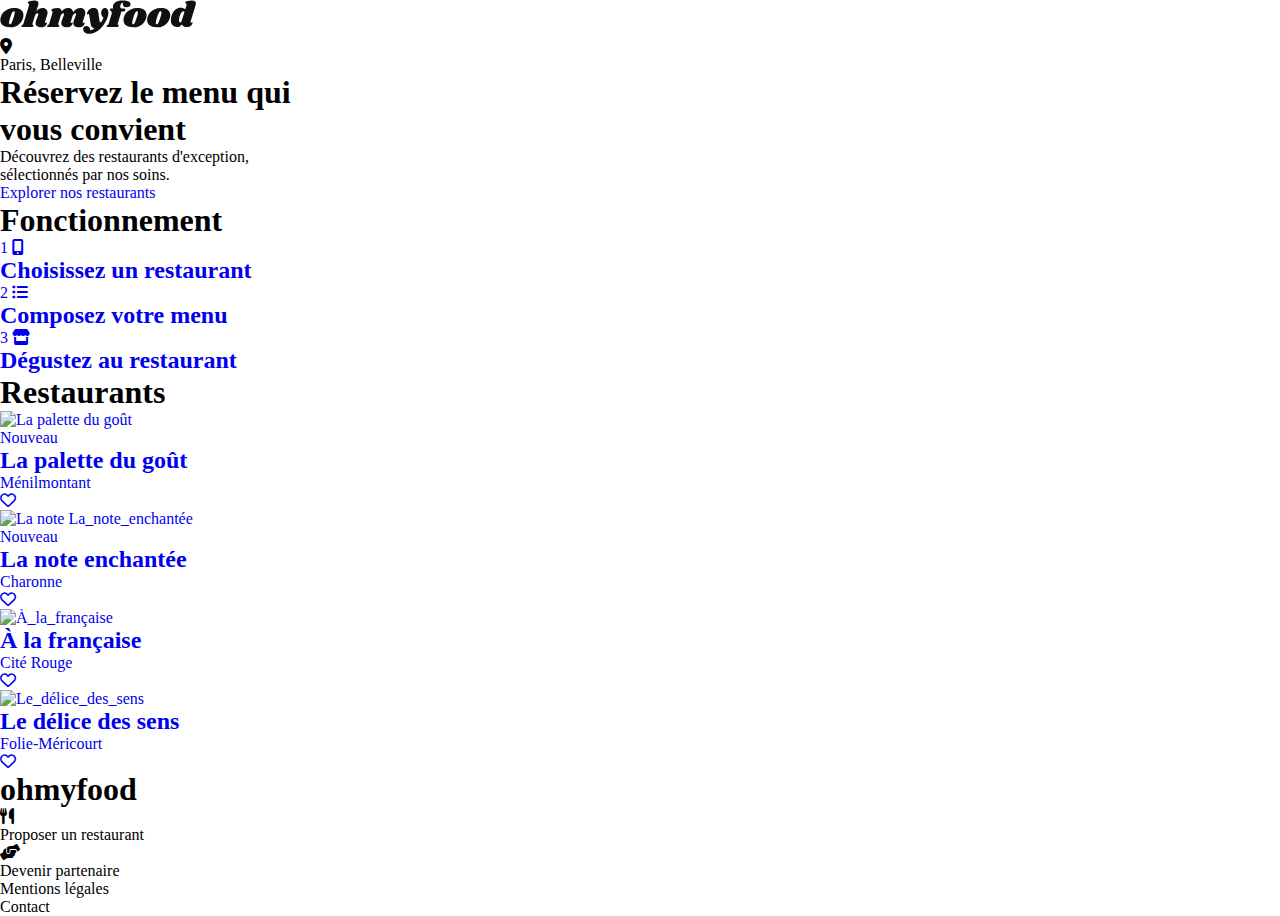
==== index.html @ 68b940a3 "Fix merge issue" ====
<!DOCTYPE html>
<html lang="en">
<head>
    <meta charset="UTF-8">
    <meta http-equiv="X-UA-Compatible" content="IE=edge">
    <meta name="viewport" content="width=device-width, initial-scale=1.0">
    <!-- FAVICON -->
    <link rel="icon" type="image/png" href="./assets/images/logo/ohmyfood.png" />
    <!-- FONT AWESOME -->
    <link rel="stylesheet" href="https://cdnjs.cloudflare.com/ajax/libs/font-awesome/6.0.0-beta3/css/all.min.css"  crossorigin="anonymous" referrerpolicy="no-referrer" />
    <!-- CSS -->
    <link rel="stylesheet" href="./css/main.css">
    <title>Ohmyfood</title>
</head>
<body>

     
    
 

        <!-- LOADING SPINNER-->
        <div id="pre-load">
           
            <img src="./assets/images/logo/logo_loader.jpg" alt="Logo_loader" /> 
        </div>
        
        



    <!-- HEADER -->
    <main>  
        <header class="header">

            <div id="logo">
                <img src="./assets/images/logo/ohmyfood@2x.svg" alt="Logo">
            </div>

        </header>
        <!-- END OF  HEADER-->

        <!-- SECTION -1 -->
        <section class="section-1">

            <div class="location">
                <i class="fas fa-map-marker-alt"></i> <p>Paris,   Belleville</p>
            </div>

        <!-- END OF SECTION -1 -->


        <!-- SECTION -2 -->
        <section class="section-2">

            <div class="description">

                    <h1>Réservez le menu qui <br> <span id="convenance">vous convient</span></h1>
                    <p>
                        Découvrez des restaurants d'exception,<br>
                        <span id="selected_by">sélectionnés par nos soins.</span>
                    </p>
                    
            </div>

            
            <div class="button">

                <a href="#">Explorer nos restaurants</a>
            
            </div>


        </section>


        <!-- END OF SECTION -2 --> 

        <!-- SECTION -3 -->

        <section class="section-3">

        
            
            <!-- FUNCTIONING -->
            <div class="functioning">
                
                <h1>Fonctionnement</h1>
                        <!-- FIRST ITEM -->
                        <a href="#" class="item">
                            <span id="span--1">1</span>
                            <i class="fas fa-mobile-alt"></i>
                            <h2>Choisissez un restaurant</h2>
                        </a>
                        
                        
                        <!-- SECOND ITEM -->
                        <a href="#" class="item">
                            <span id="span--2">2</span>
                            <i class="fas fa-list-ul"></i>
                            <h2>Composez votre menu</h2>
                        </a>


                        <!-- THIRD ITEM -->
                        <a href="#" class="item">
                            <span id="span--3">3</span>
                            <i class="fas fa-store"></i>
                            <h2>Dégustez au restaurant</h2>
                        </a>

            </div>
            <!-- END OF FUNCTIONING -->

        </section>


        <!-- END OF SECTION -3 -->

        <!-- SECTION -4 -->

        <section class="section-4">
                
                <!-- FOOD_CARDS -->
                <div class="food_cards">
                    <h1>Restaurants</h1>

                        <!-- FIRST ITEM -->
                        
                            <a href="./la_palette_du_goût.html" class="item-2">

                                    <img src="./assets/images/restaurants/palette_du_goût.jpg" alt="La palette du goût">

                                    <div class="new_food">
                                        <p>Nouveau</p>
                                    </div>

                                    <div class="description_food">

                                        <h2>La palette du goût</h2>
                                        <p>Ménilmontant</p>

                                    </div>

                                    <div class="heart_animation">
                                        
                                            <i class="far fa-heart"></i>
                                        
                                    </div>
                                    
                            </a>
                        


                        <!-- SECOND ITEM -->
                        
                            <a href="./la_note_enchantée.html" class="item-2">

                                    <img src="./assets/images/restaurants/La_note_enchantée.jpg" alt="La note La_note_enchantée">

                                    <div class="new_food">
                                        <p>Nouveau</p>

                                    </div>

                                    <div class="description_food">

                                        <h2>La note enchantée</h2>
                                        <p>Charonne</p>

                                    </div>

                                    <div class="heart_animation">
                                        <i class="far fa-heart"></i>
                                    </div>
                                    
                            </a>
                        

                        <!-- THIRD ITEM -->
                        
                            <a href="./à_la_française.html" class="item-2">

                                        <img src="./assets/images/restaurants/À_la_française.jpg" alt="À_la_française">
                                        
                                        <div class="description_food">

                                            <h2>À la française</h2>
                                            <p>Cité Rouge</p>

                                        </div>
                                        <div class="heart_animation">
                                            <i class="far fa-heart"></i>
                                        </div>
                                    
                             </a>
                        

                        <!-- FOURTH ITEM -->
                        
                            <a href="./le_délice_des_sens.html" class="item-2">

                                        <img src="./assets/images/restaurants/Le_délice_des_sens.jpg" alt="Le_délice_des_sens">

                                        <div class="description_food">

                                            <h2>Le délice des sens</h2>
                                            <p>Folie-Méricourt</p>

                                        </div>

                                        <div class="heart_animation">
                                            <i class="far fa-heart"></i>
                                        </div>
                                    
                            </a>
                        

                </div>
                <!-- END OF FOOD_CARDS -->

        </section>


        <!-- END OF SECTION -4 -->


        <!-- FOOTER -->

        <footer>

            <div class="more_information">

                <h1>ohmyfood</h1>
                
                <div class="icon_description">
                    
                    <i class="fas fa-utensils"></i>
                    <p>Proposer un restaurant</p>
                    
                </div>
                
                <div class="icon_description--2">
                    
                    <i class="fas fa-hands-helping"></i>
                    <p>Devenir partenaire</p>
                    
                </div>
                
                <ul class="list">
                    
                    <li>Mentions légales</li>
                    <li>Contact</li>
                    
                </ul>
            </div>
        
        </footer>

        
        <!-- END OF FOOTER -->

    </main>
</body>
</html>
---- css/main.css ----
/* Shrikhand Regular 400*/
@import url("https://fonts.googleapis.com/css2?family=Oswald:wght@300&family=Shrikhand&display=swap");
/* Roboto */
@import url("https://fonts.googleapis.com/css2?family=Roboto&display=swap");
/* Roboto Bold 700 */
@import url("https://fonts.googleapis.com/css2?family=Roboto:wght@700&display=swap");
* {
  margin: 0;
  padding: 0;
  text-decoration: none;
  list-style-type: none;
}

*:visited {
  color: black;
}

/* PRE-LOAD */
#pre-load {
  background: white;
  z-index: 9999;
  height: 100vh;
  width: 100%;
  -webkit-animation: dissapear 3s ease-in-out;
          animation: dissapear 3s ease-in-out;
  visibility: hidden;
  position: absolute;
  display: -webkit-box;
  display: -ms-flexbox;
  display: flex;
  -webkit-box-align: center;
      -ms-flex-align: center;
          align-items: center;
  -webkit-box-orient: vertical;
  -webkit-box-direction: normal;
      -ms-flex-direction: column;
          flex-direction: column;
}

@-webkit-keyframes dissapear {
  from {
    visibility: visible;
    height: 100vh;
  }
  to {
    height: 0;
  }
}

@keyframes dissapear {
  from {
    visibility: visible;
    height: 100vh;
  }
  to {
    height: 0;
  }
}

#pre-load img {
  position: relative;
  margin: 0 auto;
  top: 15em;
  left: 0em;
  visibility: hidden;
  -webkit-animation: loading 1.6s ease-in-out;
          animation: loading 1.6s ease-in-out;
  -o-object-fit: cover;
     object-fit: cover;
  width: 10em;
  height: 10em;
  border-radius: 50%;
  -webkit-box-shadow: 10px 5px 10px rgba(0, 0, 0, 0.5), 5px 8px 8px rgba(0, 0, 0, 0.5), 5px 8px 8px rgba(0, 0, 0, 0.5), 5px 8px 8px rgba(0, 0, 0, 0.5), 5px 8px 8px rgba(0, 0, 0, 0.5), 5px 8px 8px rgba(0, 0, 0, 0.5), 5px 8px 8px rgba(0, 0, 0, 0.5), 5px 8px 8px rgba(0, 0, 0, 0.5), 5px 8px 8px rgba(0, 0, 0, 0.5), 5px 8px 8px rgba(0, 0, 0, 0.5), 5px 8px 8px rgba(0, 0, 0, 0.5);
          box-shadow: 10px 5px 10px rgba(0, 0, 0, 0.5), 5px 8px 8px rgba(0, 0, 0, 0.5), 5px 8px 8px rgba(0, 0, 0, 0.5), 5px 8px 8px rgba(0, 0, 0, 0.5), 5px 8px 8px rgba(0, 0, 0, 0.5), 5px 8px 8px rgba(0, 0, 0, 0.5), 5px 8px 8px rgba(0, 0, 0, 0.5), 5px 8px 8px rgba(0, 0, 0, 0.5), 5px 8px 8px rgba(0, 0, 0, 0.5), 5px 8px 8px rgba(0, 0, 0, 0.5), 5px 8px 8px rgba(0, 0, 0, 0.5);
}

@-webkit-keyframes loading {
  from {
    visibility: visible;
    -webkit-transform: rotate(1turn);
            transform: rotate(1turn);
  }
  to {
    visibility: hidden;
  }
}

@keyframes loading {
  from {
    visibility: visible;
    -webkit-transform: rotate(1turn);
            transform: rotate(1turn);
  }
  to {
    visibility: hidden;
  }
}

/* END OF PRE-LOAD */
/* MOBILE */
@media screen and (min-width: 320px) and (max-width: 767px) {
  /* HEADER */
  #logo {
    display: -webkit-box;
    display: -ms-flexbox;
    display: flex;
    -webkit-box-pack: center;
        -ms-flex-pack: center;
            justify-content: center;
    padding: 1.5em 1em 0.9em 1em;
    -webkit-box-shadow: 0px 0px 5px rgba(0, 0, 0, 0.5);
            box-shadow: 0px 0px 5px rgba(0, 0, 0, 0.5);
    z-index: 1;
    position: relative;
  }
  /* END OF HEADER */
  /* SECTION - 1 */
  .location {
    background-color: #EAEAEA;
    display: -webkit-box;
    display: -ms-flexbox;
    display: flex;
    -webkit-box-pack: center;
        -ms-flex-pack: center;
            justify-content: center;
    font-family: "Roboto", sans-serif;
    font-weight: 500;
    font-size: 1.1em;
    padding: 0.9em 1em 0.7em 1em;
  }
  .location .fa-map-marker-alt {
    position: relative;
    right: 25px;
  }
  .location p {
    position: relative;
    right: 10px;
  }
  /* END OF SECTION -1 */
  /* SECTION -2 */
  .section-2 {
    display: -ms-grid;
    display: grid;
    -ms-grid-columns: (1fr)[2];
        grid-template-columns: repeat(2, 1fr);
        grid-template-areas: "a a " "b b ";
    justify-items: center;
    font-family: "Roboto", sans-serif;
    padding: 2rem;
    background-color: #F8F8F8;
  }
  .description {
    -ms-grid-row: 1;
    -ms-grid-column: 1;
    -ms-grid-column-span: 2;
    grid-area: a;
    padding: 5px 0px;
  }
  .description #selected_by {
    position: relative;
    left: 39px;
  }
  .description h1 {
    font-weight: bold;
    margin-bottom: 15px;
    position: relative;
    left: 45px;
    width: 80%;
    font-size: 1.3em;
  }
  .description #convenance {
    position: relative;
    left: 35px;
  }
  .description p {
    margin-bottom: 15px;
    font-size: 1.1em;
  }
  .button {
    -ms-grid-row: 2;
    -ms-grid-column: 1;
    -ms-grid-column-span: 2;
    grid-area: b;
    padding: 0.9em 1.5em;
    border-radius: 30px;
    /* Temporary */
    background-image: -webkit-gradient(linear, left top, right bottom, from(#FF79DA), to(#9356DC));
    background-image: linear-gradient(to bottom right, #FF79DA, #9356DC);
    margin-top: 10px;
    position: relative;
    right: 6px;
    cursor: pointer;
    -webkit-box-shadow: -1px 1px 7px rgba(0, 0, 0, 0.5);
            box-shadow: -1px 1px 7px rgba(0, 0, 0, 0.5);
    /*
            &:hover{
                opacity: 0.9;
                box-shadow: -1px 1px 7px rgba(0,0,0,0.5);
                transition:900ms;
            }
            */
  }
  .button a {
    color: white;
  }
  /* END OF SECTION -2 */
  /* SECTION -3 */
  .section-3 {
    margin-top: 2em;
    font-family: "Roboto", sans-serif;
    padding-bottom: 2em;
  }
  .functioning {
    display: -webkit-box;
    display: -ms-flexbox;
    display: flex;
    -webkit-box-orient: vertical;
    -webkit-box-direction: normal;
        -ms-flex-direction: column;
            flex-direction: column;
    /*align-items: center;*/
    position: relative;
    /*right:70px;*/
    padding-left: 23px;
    padding-right: 15px;
  }
  .functioning h1 {
    font-size: 1.3em;
    margin-bottom: 1.1em;
    margin-right: 48px;
  }
  .item {
    display: -webkit-box;
    display: -ms-flexbox;
    display: flex;
    gap: 30px;
    background-color: #F6F6F6;
    border-top-right-radius: 20px;
    border-top-left-radius: 20px;
    border-bottom-right-radius: 20px;
    border-bottom-left-radius: 20px;
    margin-bottom: 15px;
    padding: 1.5em 1.9em;
    -webkit-box-shadow: 5px 5px 10px rgba(0, 0, 0, 0.11);
            box-shadow: 5px 5px 10px rgba(0, 0, 0, 0.11);
    position: relative;
  }
  .item h2 {
    font-size: 1em;
    position: relative;
    right: 10px;
  }
  .item span {
    background-color: purple;
    border-radius: 80%;
    padding: 0.3em 0.5em;
    position: absolute;
    left: -10px;
    color: white;
    font-size: 0.8em;
    top: 23px;
    background-color: #9356DC;
  }
  .item .fas {
    font-size: 1em;
    position: relative;
    top: 1px;
    color: gray;
  }
  .item:last-child:active {
    background-color: #F5EDFF;
  }
  .item:last-child:active .fa-store {
    color: #9356DC;
  }
  /* END SECTION -3 */
  /* SECTION -4 */
  .section-4 {
    background: #F6F6F6;
    padding-bottom: 3em;
  }
  .food_cards {
    display: -webkit-box;
    display: -ms-flexbox;
    display: flex;
    -webkit-box-orient: vertical;
    -webkit-box-direction: normal;
        -ms-flex-direction: column;
            flex-direction: column;
    gap: 15px;
    padding-top: 3em;
    font-family: "Roboto", sans-serif;
    padding-right: 16px;
    padding-left: 14px;
  }
  .food_cards h1 {
    font-size: 1.3em;
    position: relative;
    left: 4px;
  }
  .food_cards h2 {
    font-size: 1.2em;
  }
  .item-2 {
    position: relative;
    background-color: white;
    display: inline-block;
    border-top-right-radius: 20px;
    border-top-left-radius: 20px;
    border-bottom-right-radius: 20px;
    border-bottom-left-radius: 20px;
    -webkit-box-shadow: 1px 1px 10px rgba(0, 0, 0, 0.21);
            box-shadow: 1px 1px 10px rgba(0, 0, 0, 0.21);
    color: black;
  }
  .item-2 .new_food {
    position: absolute;
    right: 15px;
    top: 15px;
    color: green;
    background-color: #99E2D0;
    font-weight: bolder;
    padding: 0.6em;
    font-size: 0.8em;
  }
  .item-2 .description_food {
    padding: 10px 0px 5px 14px;
    line-height: 24px;
  }
  .item-2 .description_food p {
    font-size: 1em;
    padding-bottom: 5px;
    line-height: 24px;
  }
  .item-2 .heart_animation {
    font-size: 1.6em;
    position: absolute;
    right: 19px;
    bottom: 27px;
  }
  .item-2 .heart_animation .fa-heart {
    background: -webkit-gradient(linear, left top, right bottom, from(#FF79DA), to(#9356DC));
    background: linear-gradient(to bottom right, #FF79DA, #9356DC);
    -webkit-background-clip: text;
    -webkit-text-fill-color: transparent !important;
  }
  .item-2:visited {
    color: black;
  }
  .item-2 img {
    width: 100%;
    -o-object-fit: cover;
       object-fit: cover;
    height: 152px;
    border-top-right-radius: 20px;
    border-top-left-radius: 20px;
  }
  /* END OF SECTION -4 */
  /* FOOTER */
  footer {
    background-color: #353535;
    color: white;
  }
  .more_information {
    display: -webkit-box;
    display: -ms-flexbox;
    display: flex;
    -webkit-box-orient: vertical;
    -webkit-box-direction: normal;
        -ms-flex-direction: column;
            flex-direction: column;
    font-family: "Roboto", sans-serif;
    gap: 10px;
    margin-left: 4em;
  }
  .more_information h1 {
    font-family: "Shrikhand", cursive;
    margin-bottom: 0.5em;
    position: relative;
    right: 42px;
    margin-top: 1em;
    font-weight: 500;
    font-size: 1.2em;
    cursor: pointer;
  }
  .icon_description {
    display: -webkit-box;
    display: -ms-flexbox;
    display: flex;
    gap: 10px;
    font-size: 1em;
    position: relative;
    right: 2.5em;
    cursor: pointer;
  }
  .icon_description .fas {
    position: relative;
    top: 2px;
    font-size: 0.9em;
  }
  .icon_description--2 {
    display: -webkit-box;
    display: -ms-flexbox;
    display: flex;
    gap: 10px;
    position: relative;
    right: 2.5em;
    font-size: 1em;
    cursor: pointer;
  }
  .icon_description--2 .fas {
    position: relative;
    top: 2px;
    font-size: 0.9em;
  }
  .list {
    position: relative;
    right: 39px;
    font-size: 1em;
    margin-bottom: 2em;
    cursor: pointer;
  }
  .list li {
    line-height: 30px;
  }
  /* END OF FOOTER */
}

/* ADJUSTING SIZE AND POSITION OF ELEMENTS OF SECTION -2 ON MOBILE VERSION */
@media screen and (min-width: 0px) and (max-width: 368px) {
  .description h1 {
    position: relative;
    font-size: 1.1em;
    left: 35px;
  }
  .description p {
    font-size: 0.9em;
  }
  .button {
    position: relative;
    right: 0;
  }
}
/*# sourceMappingURL=main.css.map */
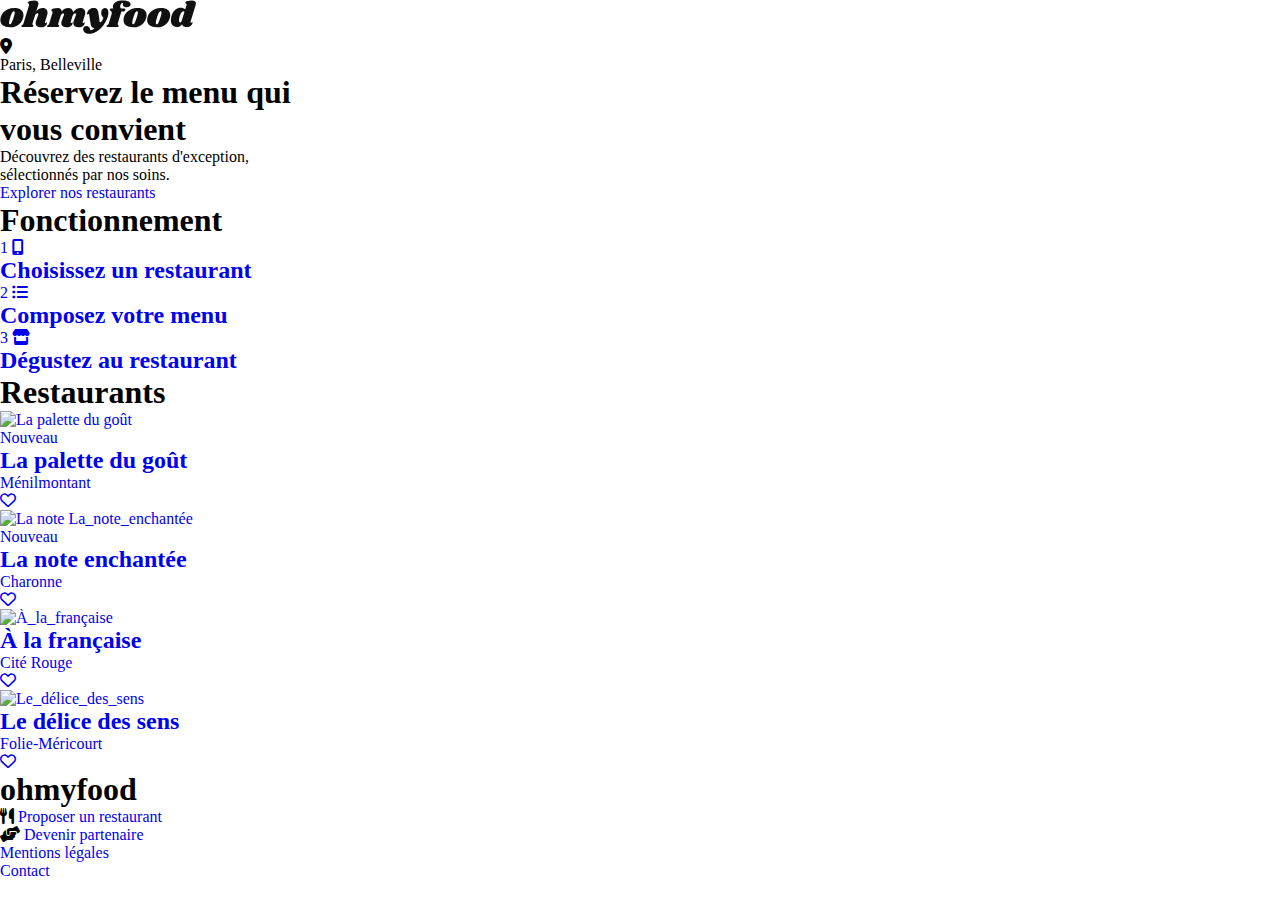
==== commit a5ff7d56: "Change on the hover state of the heart transition to :active" ====
--- a/index.html
+++ b/index.html
@@ -235,21 +235,21 @@
                 <div class="icon_description">
                     
                     <i class="fas fa-utensils"></i>
-                    <p>Proposer un restaurant</p>
+                    <a id="proposal" href="#">Proposer un restaurant</a>
                     
                 </div>
                 
                 <div class="icon_description--2">
                     
                     <i class="fas fa-hands-helping"></i>
-                    <p>Devenir partenaire</p>
+                    <a id="partnership" href="#">Devenir partenaire</a>
                     
                 </div>
                 
                 <ul class="list">
                     
-                    <li>Mentions légales</li>
-                    <li>Contact</li>
+                    <li><a class="footer_link" href="#">Mentions légales</a></li>
+                    <li><a class="footer_link" href="mailto:ohmyfood@gmail.com">Contact</a></li>
                     
                 </ul>
             </div>
--- a/css/main.css
+++ b/css/main.css
@@ -340,10 +340,26 @@
     bottom: 27px;
   }
   .item-2 .heart_animation .fa-heart {
-    background: -webkit-gradient(linear, left top, right bottom, from(#FF79DA), to(#9356DC));
-    background: linear-gradient(to bottom right, #FF79DA, #9356DC);
+    background: -webkit-gradient(linear, left bottom, left top, from(#FF79DA), to(#9356DC));
+    background: linear-gradient(to top, #FF79DA, #9356DC);
     -webkit-background-clip: text;
-    -webkit-text-fill-color: transparent !important;
+    -webkit-text-fill-color: transparent;
+  }
+  .item-2 .heart_animation .fa-heart::after {
+    content: '\f004';
+    position: relative;
+    right: 1.7em;
+    font-size: .4em;
+    bottom: 25px;
+    -webkit-transition: -webkit-transform 500ms ease-in;
+    transition: -webkit-transform 500ms ease-in;
+    transition: transform 500ms ease-in;
+    transition: transform 500ms ease-in, -webkit-transform 500ms ease-in;
+    display: inline-block;
+    font-weight: bold;
+    cursor: pointer;
+    top: -6px;
+    visibility: hidden;
   }
   .item-2:visited {
     color: black;
@@ -356,6 +372,11 @@
     border-top-right-radius: 20px;
     border-top-left-radius: 20px;
   }
+  .heart_animation:active > .fa-heart::after {
+    visibility: visible;
+    -webkit-transform: scale(2.3);
+            transform: scale(2.3);
+  }
   /* END OF SECTION -4 */
   /* FOOTER */
   footer {
@@ -399,6 +420,9 @@
     top: 2px;
     font-size: 0.9em;
   }
+  .icon_description #proposal {
+    color: white;
+  }
   .icon_description--2 {
     display: -webkit-box;
     display: -ms-flexbox;
@@ -414,6 +438,11 @@
     top: 2px;
     font-size: 0.9em;
   }
+  .icon_description--2 #partnership {
+    color: white;
+    position: relative;
+    right: .3em;
+  }
   .list {
     position: relative;
     right: 39px;
@@ -423,6 +452,9 @@
   }
   .list li {
     line-height: 30px;
+  }
+  .list .footer_link {
+    color: white;
   }
   /* END OF FOOTER */
 }
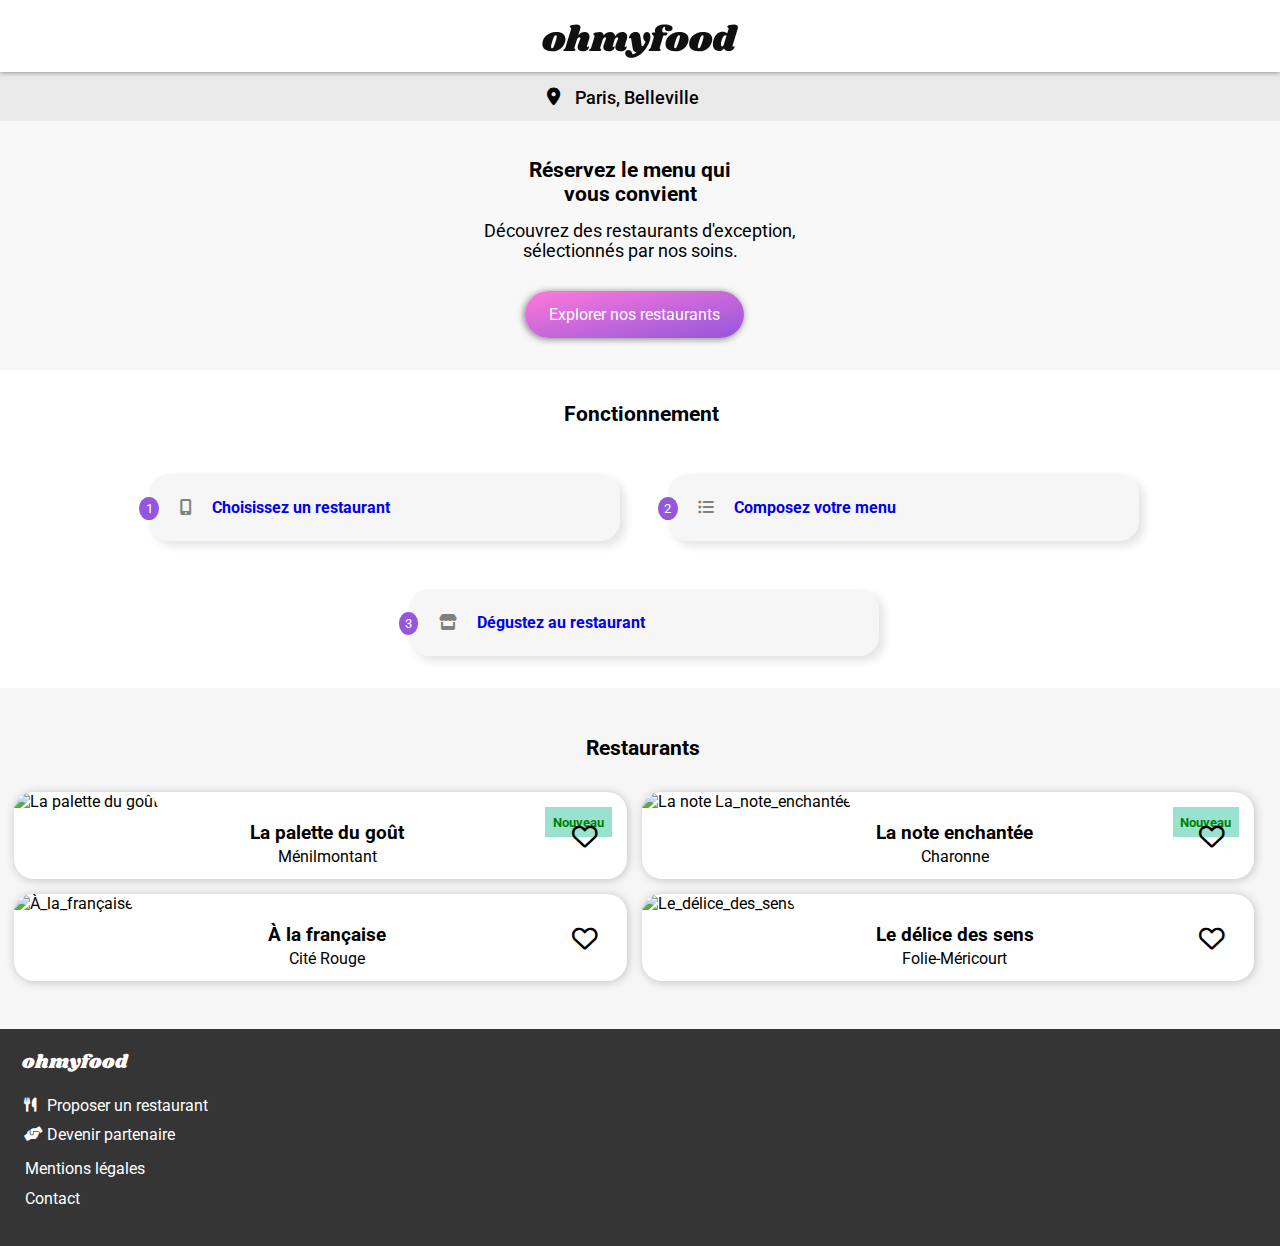
==== commit cd067f3f: "Beginning of desktop design on homepage" ====
--- a/index.html
+++ b/index.html
@@ -18,12 +18,12 @@
     
  
 
-        <!-- LOADING SPINNER-->
+        <!-- LOADING SPINNER
         <div id="pre-load">
            
             <img src="./assets/images/logo/logo_loader.jpg" alt="Logo_loader" /> 
         </div>
-        
+    -->
         
 
 
@@ -40,12 +40,13 @@
         <!-- END OF  HEADER-->
 
         <!-- SECTION -1 -->
-        <section class="section-1">
+
+        <div class="section-1">
 
             <div class="location">
                 <i class="fas fa-map-marker-alt"></i> <p>Paris,   Belleville</p>
             </div>
-
+        </div>
         <!-- END OF SECTION -1 -->
 
 
@@ -54,7 +55,7 @@
 
             <div class="description">
 
-                    <h1>Réservez le menu qui <br> <span id="convenance">vous convient</span></h1>
+                    <h2>Réservez le menu qui<br><span id="convenance">vous convient</span></h2>
                     <p>
                         Découvrez des restaurants d'exception,<br>
                         <span id="selected_by">sélectionnés par nos soins.</span>
@@ -83,8 +84,7 @@
             
             <!-- FUNCTIONING -->
             <div class="functioning">
-                
-                <h1>Fonctionnement</h1>
+                <h2 class="h2">Fonctionnement</h2>
                         <!-- FIRST ITEM -->
                         <a href="#" class="item">
                             <span id="span--1">1</span>
@@ -122,7 +122,8 @@
                 
                 <!-- FOOD_CARDS -->
                 <div class="food_cards">
-                    <h1>Restaurants</h1>
+
+                    <h2 class="h2">Restaurants</h2>
 
                         <!-- FIRST ITEM -->
                         
@@ -260,5 +261,6 @@
         <!-- END OF FOOTER -->
 
     </main>
+
 </body>
 </html>--- a/css/main.css
+++ b/css/main.css
@@ -11,94 +11,85 @@
   list-style-type: none;
 }
 
-*:visited {
+a:visited {
   color: black;
 }
 
-/* PRE-LOAD */
-#pre-load {
-  background: white;
-  z-index: 9999;
-  height: 100vh;
-  width: 100%;
-  -webkit-animation: dissapear 3s ease-in-out;
-          animation: dissapear 3s ease-in-out;
-  visibility: hidden;
-  position: absolute;
-  display: -webkit-box;
-  display: -ms-flexbox;
-  display: flex;
-  -webkit-box-align: center;
-      -ms-flex-align: center;
-          align-items: center;
-  -webkit-box-orient: vertical;
-  -webkit-box-direction: normal;
-      -ms-flex-direction: column;
-          flex-direction: column;
-}
-
-@-webkit-keyframes dissapear {
-  from {
-    visibility: visible;
-    height: 100vh;
-  }
-  to {
-    height: 0;
-  }
-}
-
-@keyframes dissapear {
-  from {
-    visibility: visible;
-    height: 100vh;
-  }
-  to {
-    height: 0;
-  }
-}
-
-#pre-load img {
-  position: relative;
-  margin: 0 auto;
-  top: 15em;
-  left: 0em;
-  visibility: hidden;
-  -webkit-animation: loading 1.6s ease-in-out;
-          animation: loading 1.6s ease-in-out;
-  -o-object-fit: cover;
-     object-fit: cover;
-  width: 10em;
-  height: 10em;
-  border-radius: 50%;
-  -webkit-box-shadow: 10px 5px 10px rgba(0, 0, 0, 0.5), 5px 8px 8px rgba(0, 0, 0, 0.5), 5px 8px 8px rgba(0, 0, 0, 0.5), 5px 8px 8px rgba(0, 0, 0, 0.5), 5px 8px 8px rgba(0, 0, 0, 0.5), 5px 8px 8px rgba(0, 0, 0, 0.5), 5px 8px 8px rgba(0, 0, 0, 0.5), 5px 8px 8px rgba(0, 0, 0, 0.5), 5px 8px 8px rgba(0, 0, 0, 0.5), 5px 8px 8px rgba(0, 0, 0, 0.5), 5px 8px 8px rgba(0, 0, 0, 0.5);
-          box-shadow: 10px 5px 10px rgba(0, 0, 0, 0.5), 5px 8px 8px rgba(0, 0, 0, 0.5), 5px 8px 8px rgba(0, 0, 0, 0.5), 5px 8px 8px rgba(0, 0, 0, 0.5), 5px 8px 8px rgba(0, 0, 0, 0.5), 5px 8px 8px rgba(0, 0, 0, 0.5), 5px 8px 8px rgba(0, 0, 0, 0.5), 5px 8px 8px rgba(0, 0, 0, 0.5), 5px 8px 8px rgba(0, 0, 0, 0.5), 5px 8px 8px rgba(0, 0, 0, 0.5), 5px 8px 8px rgba(0, 0, 0, 0.5);
-}
-
-@-webkit-keyframes loading {
-  from {
-    visibility: visible;
-    -webkit-transform: rotate(1turn);
-            transform: rotate(1turn);
-  }
-  to {
-    visibility: hidden;
-  }
-}
-
-@keyframes loading {
-  from {
-    visibility: visible;
-    -webkit-transform: rotate(1turn);
-            transform: rotate(1turn);
-  }
-  to {
-    visibility: hidden;
-  }
-}
-
-/* END OF PRE-LOAD */
-/* MOBILE */
-@media screen and (min-width: 320px) and (max-width: 767px) {
+/* PRE-LOAD 
+
+#pre-load{
+background:white;
+z-index:9999;
+height:100vh;
+width:100%;
+animation: dissapear 3s ease-in-out;
+visibility:hidden;
+position:absolute;
+display:flex;
+align-items: center;
+flex-direction: column;
+
+}
+
+
+@keyframes dissapear {
+
+from{
+visibility:visible;
+height: 100vh;
+//opacity:1;
+}
+to {
+//opacity:0;
+height:0;
+}
+}
+
+
+#pre-load img{
+
+position:relative;
+margin:0 auto;
+top:15em;
+left:0em;
+visibility:hidden;
+animation : loading 1.6s ease-in-out; 
+object-fit:cover;
+width:10em;
+height:10em;
+border-radius:50%;
+box-shadow: 10px 5px 10px rgba(0,0,0,0.5),
+5px 8px 8px rgba(0,0,0,0.5),
+5px 8px 8px rgba(0,0,0,0.5),
+5px 8px 8px rgba(0,0,0,0.5),
+5px 8px 8px rgba(0,0,0,0.5),
+5px 8px 8px rgba(0,0,0,0.5),
+5px 8px 8px rgba(0,0,0,0.5),
+5px 8px 8px rgba(0,0,0,0.5),
+5px 8px 8px rgba(0,0,0,0.5),
+5px 8px 8px rgba(0,0,0,0.5),
+5px 8px 8px rgba(0,0,0,0.5),;
+}
+
+
+@keyframes loading {
+from {
+visibility:visible;
+transform:rotate(1turn);
+
+}
+
+to {
+
+visibility:hidden;
+
+}
+}
+
+
+END OF PRE-LOAD */
+/* DESKTOP */
+@media screen and (min-width: 993px) {
   /* HEADER */
   #logo {
     display: -webkit-box;
@@ -161,12 +152,11 @@
     position: relative;
     left: 39px;
   }
-  .description h1 {
+  .description h2 {
     font-weight: bold;
     margin-bottom: 15px;
     position: relative;
     left: 45px;
-    width: 80%;
     font-size: 1.3em;
   }
   .description #convenance {
@@ -193,16 +183,387 @@
     cursor: pointer;
     -webkit-box-shadow: -1px 1px 7px rgba(0, 0, 0, 0.5);
             box-shadow: -1px 1px 7px rgba(0, 0, 0, 0.5);
-    /*
-            &:hover{
-                opacity: 0.9;
-                box-shadow: -1px 1px 7px rgba(0,0,0,0.5);
-                transition:900ms;
-            }
-            */
   }
   .button a {
     color: white;
+  }
+  .button:hover {
+    opacity: 0.9;
+    -webkit-box-shadow: 1px 1px 10px rgba(0, 0, 0, 0.5);
+            box-shadow: 1px 1px 10px rgba(0, 0, 0, 0.5);
+  }
+  /* END OF SECTION -2 */
+  /* SECTION -3 */
+  .section-3 {
+    margin-top: 2em;
+    font-family: "Roboto", sans-serif;
+    padding-bottom: 2em;
+  }
+  .functioning {
+    display: -webkit-box;
+    display: -ms-flexbox;
+    display: flex;
+    -ms-flex-wrap: wrap;
+        flex-wrap: wrap;
+    gap: 3em;
+    /*align-items: center;*/
+    position: relative;
+    -webkit-box-pack: center;
+        -ms-flex-pack: center;
+            justify-content: center;
+    /*right:70px;*/
+    padding-left: 23px;
+    padding-right: 15px;
+  }
+  .functioning .h2 {
+    font-size: 1.3em;
+    margin-right: 5px;
+    -ms-flex-preferred-size: 100%;
+        flex-basis: 100%;
+    text-align: center;
+  }
+  .item {
+    display: -webkit-box;
+    display: -ms-flexbox;
+    display: flex;
+    gap: 30px;
+    background-color: #F6F6F6;
+    border-top-right-radius: 20px;
+    border-top-left-radius: 20px;
+    border-bottom-right-radius: 20px;
+    border-bottom-left-radius: 20px;
+    padding: 1.5em 1.9em;
+    width: 33%;
+    -webkit-box-shadow: 5px 5px 10px rgba(0, 0, 0, 0.11);
+            box-shadow: 5px 5px 10px rgba(0, 0, 0, 0.11);
+    position: relative;
+  }
+  .item h2 {
+    font-size: 1em;
+    position: relative;
+    right: 10px;
+  }
+  .item span {
+    background-color: purple;
+    border-radius: 80%;
+    padding: 0.3em 0.5em;
+    position: absolute;
+    left: -10px;
+    color: white;
+    font-size: 0.8em;
+    top: 23px;
+    background-color: #9356DC;
+  }
+  .item .fas {
+    font-size: 1em;
+    position: relative;
+    top: 1px;
+    color: gray;
+  }
+  .item:hover {
+    background-color: #F5EDFF;
+  }
+  .item:hover .fas {
+    color: #9356DC;
+  }
+  /* END SECTION -3 */
+  /* SECTION -4 */
+  .section-4 {
+    background: #F6F6F6;
+    padding-bottom: 3em;
+  }
+  .food_cards {
+    display: -webkit-box;
+    display: -ms-flexbox;
+    display: flex;
+    -ms-flex-wrap: wrap;
+        flex-wrap: wrap;
+    gap: 15px;
+    padding-top: 3em;
+    font-family: "Roboto", sans-serif;
+    padding-right: 16px;
+    padding-left: 14px;
+  }
+  .food_cards .h2 {
+    font-size: 1.3em;
+    position: relative;
+    left: 4px;
+    margin-bottom: .8em;
+  }
+  .food_cards h2 {
+    font-size: 1.2em;
+    -ms-flex-preferred-size: 100%;
+        flex-basis: 100%;
+    text-align: center;
+  }
+  .item-2 {
+    position: relative;
+    background-color: white;
+    display: inline-block;
+    border-top-right-radius: 20px;
+    border-top-left-radius: 20px;
+    border-bottom-right-radius: 20px;
+    border-bottom-left-radius: 20px;
+    -webkit-box-shadow: 1px 1px 10px rgba(0, 0, 0, 0.21);
+            box-shadow: 1px 1px 10px rgba(0, 0, 0, 0.21);
+    color: black;
+    width: 49%;
+  }
+  .item-2 .new_food {
+    position: absolute;
+    right: 15px;
+    top: 15px;
+    color: green;
+    background-color: #99E2D0;
+    font-weight: bolder;
+    padding: 0.6em;
+    font-size: 0.8em;
+  }
+  .item-2 .description_food {
+    padding: 10px 0px 5px 14px;
+    line-height: 24px;
+  }
+  .item-2 .description_food p {
+    font-size: 1em;
+    padding-bottom: 5px;
+    line-height: 24px;
+    text-align: center;
+  }
+  .item-2 .heart_animation {
+    font-size: 1.6em;
+    position: absolute;
+    right: 19px;
+    bottom: 27px;
+  }
+  .item-2 .heart_animation .fa-heart::after {
+    content: '\f004';
+    position: relative;
+    right: 1.7em;
+    font-size: .4em;
+    bottom: 25px;
+    -webkit-transition: -webkit-transform 500ms ease-in;
+    transition: -webkit-transform 500ms ease-in;
+    transition: transform 500ms ease-in;
+    transition: transform 500ms ease-in, -webkit-transform 500ms ease-in;
+    display: inline-block;
+    font-weight: bold;
+    cursor: pointer;
+    top: -6px;
+    visibility: hidden;
+    background: -webkit-gradient(linear, left bottom, left top, from(#FF79DA), to(#9356DC));
+    background: linear-gradient(to top, #FF79DA, #9356DC);
+    -webkit-background-clip: text;
+    background-clip: text;
+  }
+  .item-2 .heart_animation:active > .fa-heart {
+    background: -webkit-gradient(linear, left bottom, left top, from(#FF79DA), to(#9356DC));
+    background: linear-gradient(to top, #FF79DA, #9356DC);
+    -webkit-background-clip: text;
+    background-clip: text;
+    -webkit-text-fill-color: transparent;
+  }
+  .item-2 .heart_animation:active > .fa-heart::after {
+    visibility: visible;
+    -webkit-transform: scale(2.4);
+            transform: scale(2.4);
+  }
+  .item-2:visited {
+    color: black;
+  }
+  .item-2 img {
+    width: 100%;
+    -o-object-fit: cover;
+       object-fit: cover;
+    height: 152px;
+    border-top-right-radius: 20px;
+    border-top-left-radius: 20px;
+  }
+  /* FOOTER */
+  footer {
+    background-color: #353535;
+    color: white;
+  }
+  .more_information {
+    display: -webkit-box;
+    display: -ms-flexbox;
+    display: flex;
+    -webkit-box-orient: vertical;
+    -webkit-box-direction: normal;
+        -ms-flex-direction: column;
+            flex-direction: column;
+    font-family: "Roboto", sans-serif;
+    gap: 10px;
+    margin-left: 4em;
+  }
+  .more_information h1 {
+    font-family: "Shrikhand", cursive;
+    margin-bottom: 0.5em;
+    position: relative;
+    right: 42px;
+    margin-top: 1em;
+    font-weight: 500;
+    font-size: 1.2em;
+    cursor: pointer;
+  }
+  .icon_description {
+    display: -webkit-box;
+    display: -ms-flexbox;
+    display: flex;
+    gap: 10px;
+    font-size: 1em;
+    position: relative;
+    right: 2.5em;
+    cursor: pointer;
+  }
+  .icon_description .fas {
+    position: relative;
+    top: 2px;
+    font-size: 0.9em;
+  }
+  .icon_description #proposal {
+    color: white;
+  }
+  .icon_description--2 {
+    display: -webkit-box;
+    display: -ms-flexbox;
+    display: flex;
+    gap: 10px;
+    position: relative;
+    right: 2.5em;
+    font-size: 1em;
+    cursor: pointer;
+  }
+  .icon_description--2 .fas {
+    position: relative;
+    top: 2px;
+    font-size: 0.9em;
+  }
+  .icon_description--2 #partnership {
+    color: white;
+    position: relative;
+    right: .3em;
+  }
+  .list {
+    position: relative;
+    right: 39px;
+    font-size: 1em;
+    margin-bottom: 2em;
+    cursor: pointer;
+  }
+  .list li {
+    line-height: 30px;
+  }
+  .list .footer_link {
+    color: white;
+  }
+  /* END OF FOOTER */
+}
+
+/* END OF DESKTOP */
+/* MOBILE AND TABLET */
+@media screen and (min-width: 320px) and (max-width: 992px) {
+  /* HEADER */
+  #logo {
+    display: -webkit-box;
+    display: -ms-flexbox;
+    display: flex;
+    -webkit-box-pack: center;
+        -ms-flex-pack: center;
+            justify-content: center;
+    padding: 1.5em 1em 0.9em 1em;
+    -webkit-box-shadow: 0px 0px 5px rgba(0, 0, 0, 0.5);
+            box-shadow: 0px 0px 5px rgba(0, 0, 0, 0.5);
+    z-index: 1;
+    position: relative;
+  }
+  /* END OF HEADER */
+  /* SECTION - 1 */
+  .location {
+    background-color: #EAEAEA;
+    display: -webkit-box;
+    display: -ms-flexbox;
+    display: flex;
+    -webkit-box-pack: center;
+        -ms-flex-pack: center;
+            justify-content: center;
+    font-family: "Roboto", sans-serif;
+    font-weight: 500;
+    font-size: 1.1em;
+    padding: 0.9em 1em 0.7em 1em;
+  }
+  .location .fa-map-marker-alt {
+    position: relative;
+    right: 25px;
+  }
+  .location p {
+    position: relative;
+    right: 10px;
+  }
+  /* END OF SECTION -1 */
+  /* SECTION -2 */
+  .section-2 {
+    display: -ms-grid;
+    display: grid;
+    -ms-grid-columns: (1fr)[2];
+        grid-template-columns: repeat(2, 1fr);
+        grid-template-areas: "a a "+ "b b ";
+    justify-items: center;
+    font-family: "Roboto", sans-serif;
+    padding: 2rem;
+    background-color: #F8F8F8;
+  }
+  .description {
+    -ms-grid-row: 1;
+    -ms-grid-column: 1;
+    -ms-grid-column-span: 2;
+    grid-area: a;
+    padding: 5px 0px;
+  }
+  .description #selected_by {
+    position: relative;
+    left: 39px;
+  }
+  .description h2 {
+    font-weight: bold;
+    margin-bottom: 15px;
+    position: relative;
+    left: 45px;
+    width: 80%;
+    font-size: 1.3em;
+  }
+  .description #convenance {
+    position: relative;
+    left: 35px;
+  }
+  .description p {
+    margin-bottom: 15px;
+    font-size: 1.1em;
+  }
+  .button {
+    -ms-grid-row: 2;
+    -ms-grid-column: 1;
+    -ms-grid-column-span: 2;
+    grid-area: b;
+    padding: 0.9em 1.5em;
+    border-radius: 30px;
+    /* Temporary */
+    background-image: -webkit-gradient(linear, left top, right bottom, from(#FF79DA), to(#9356DC));
+    background-image: linear-gradient(to bottom right, #FF79DA, #9356DC);
+    margin-top: 10px;
+    position: relative;
+    right: 6px;
+    cursor: pointer;
+    -webkit-box-shadow: -1px 1px 7px rgba(0, 0, 0, 0.5);
+            box-shadow: -1px 1px 7px rgba(0, 0, 0, 0.5);
+  }
+  .button a {
+    color: white;
+  }
+  .button:hover {
+    opacity: 0.9;
+    -webkit-box-shadow: 1px 1px 10px rgba(0, 0, 0, 0.5);
+            box-shadow: 1px 1px 10px rgba(0, 0, 0, 0.5);
   }
   /* END OF SECTION -2 */
   /* SECTION -3 */
@@ -225,7 +586,7 @@
     padding-left: 23px;
     padding-right: 15px;
   }
-  .functioning h1 {
+  .functioning .h2 {
     font-size: 1.3em;
     margin-bottom: 1.1em;
     margin-right: 48px;
@@ -294,7 +655,7 @@
     padding-right: 16px;
     padding-left: 14px;
   }
-  .food_cards h1 {
+  .food_cards .h2 {
     font-size: 1.3em;
     position: relative;
     left: 4px;
@@ -339,12 +700,6 @@
     right: 19px;
     bottom: 27px;
   }
-  .item-2 .heart_animation .fa-heart {
-    background: -webkit-gradient(linear, left bottom, left top, from(#FF79DA), to(#9356DC));
-    background: linear-gradient(to top, #FF79DA, #9356DC);
-    -webkit-background-clip: text;
-    -webkit-text-fill-color: transparent;
-  }
   .item-2 .heart_animation .fa-heart::after {
     content: '\f004';
     position: relative;
@@ -360,6 +715,22 @@
     cursor: pointer;
     top: -6px;
     visibility: hidden;
+    background: -webkit-gradient(linear, left bottom, left top, from(#FF79DA), to(#9356DC));
+    background: linear-gradient(to top, #FF79DA, #9356DC);
+    -webkit-background-clip: text;
+    background-clip: text;
+  }
+  .item-2 .heart_animation:active > .fa-heart {
+    background: -webkit-gradient(linear, left bottom, left top, from(#FF79DA), to(#9356DC));
+    background: linear-gradient(to top, #FF79DA, #9356DC);
+    -webkit-background-clip: text;
+    background-clip: text;
+    -webkit-text-fill-color: transparent;
+  }
+  .item-2 .heart_animation:active > .fa-heart::after {
+    visibility: visible;
+    -webkit-transform: scale(2.4);
+            transform: scale(2.4);
   }
   .item-2:visited {
     color: black;
@@ -372,11 +743,6 @@
     border-top-right-radius: 20px;
     border-top-left-radius: 20px;
   }
-  .heart_animation:active > .fa-heart::after {
-    visibility: visible;
-    -webkit-transform: scale(2.3);
-            transform: scale(2.3);
-  }
   /* END OF SECTION -4 */
   /* FOOTER */
   footer {
@@ -461,7 +827,7 @@
 
 /* ADJUSTING SIZE AND POSITION OF ELEMENTS OF SECTION -2 ON MOBILE VERSION */
 @media screen and (min-width: 0px) and (max-width: 368px) {
-  .description h1 {
+  .description h2 {
     position: relative;
     font-size: 1.1em;
     left: 35px;
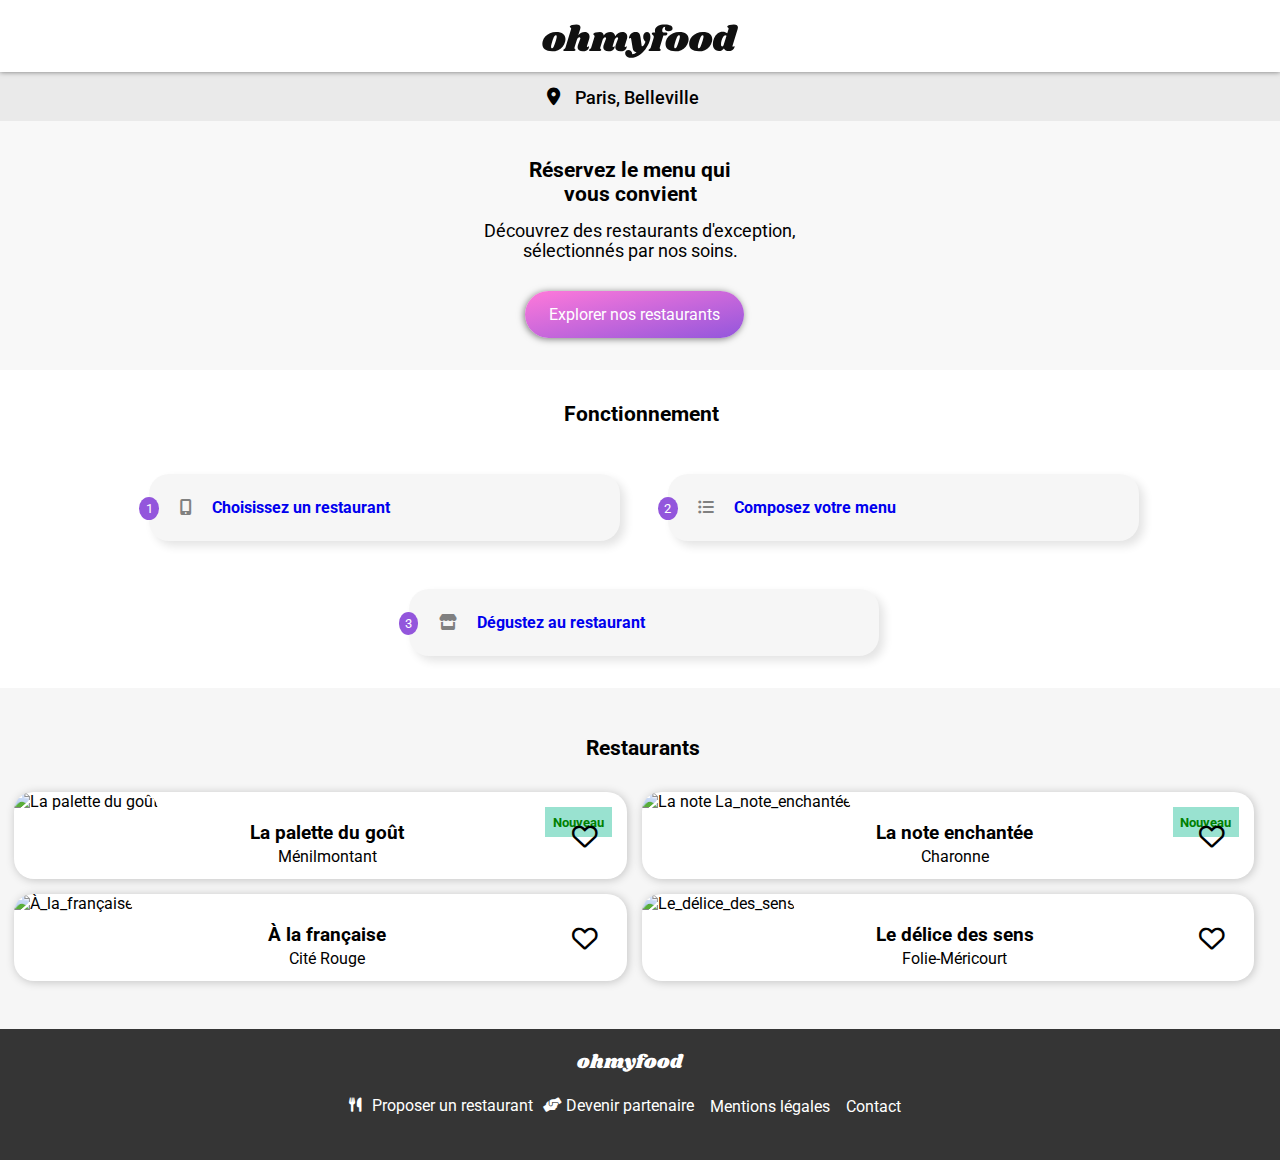
==== commit f815be9e: "End of the design of homepage on desktop version perhaps change will be later" ====
--- a/index.html
+++ b/index.html
@@ -231,28 +231,30 @@
 
             <div class="more_information">
 
-                <h1>ohmyfood</h1>
+                    <h1>ohmyfood</h1>
+                    
+
+                        <div class="icon_description">
+                            
+                            <i class="fas fa-utensils"></i>
+                            <a id="proposal" href="#">Proposer un restaurant</a>
+                            
+                        </div>
+                        
+                        <div class="icon_description--2">
+                            
+                            <i class="fas fa-hands-helping"></i>
+                            <a id="partnership" href="#">Devenir partenaire</a>
+                            
+                        </div>
+                        
+                        <ul class="list">
+                            
+                            <li><a class="footer_link" href="#">Mentions légales</a></li>
+                            <li><a class="footer_link" href="mailto:ohmyfood@gmail.com">Contact</a></li>
+                            
+                        </ul>
                 
-                <div class="icon_description">
-                    
-                    <i class="fas fa-utensils"></i>
-                    <a id="proposal" href="#">Proposer un restaurant</a>
-                    
-                </div>
-                
-                <div class="icon_description--2">
-                    
-                    <i class="fas fa-hands-helping"></i>
-                    <a id="partnership" href="#">Devenir partenaire</a>
-                    
-                </div>
-                
-                <ul class="list">
-                    
-                    <li><a class="footer_link" href="#">Mentions légales</a></li>
-                    <li><a class="footer_link" href="mailto:ohmyfood@gmail.com">Contact</a></li>
-                    
-                </ul>
             </div>
         
         </footer>
--- a/css/main.css
+++ b/css/main.css
@@ -355,14 +355,14 @@
     -webkit-background-clip: text;
     background-clip: text;
   }
-  .item-2 .heart_animation:active > .fa-heart {
+  .item-2 .heart_animation:hover > .fa-heart {
     background: -webkit-gradient(linear, left bottom, left top, from(#FF79DA), to(#9356DC));
     background: linear-gradient(to top, #FF79DA, #9356DC);
     -webkit-background-clip: text;
     background-clip: text;
     -webkit-text-fill-color: transparent;
   }
-  .item-2 .heart_animation:active > .fa-heart::after {
+  .item-2 .heart_animation:hover > .fa-heart::after {
     visibility: visible;
     -webkit-transform: scale(2.4);
             transform: scale(2.4);
@@ -382,15 +382,17 @@
   footer {
     background-color: #353535;
     color: white;
+    padding-bottom: 2px;
   }
   .more_information {
     display: -webkit-box;
     display: -ms-flexbox;
     display: flex;
-    -webkit-box-orient: vertical;
-    -webkit-box-direction: normal;
-        -ms-flex-direction: column;
-            flex-direction: column;
+    -ms-flex-wrap: wrap;
+        flex-wrap: wrap;
+    -webkit-box-pack: center;
+        -ms-flex-pack: center;
+            justify-content: center;
     font-family: "Roboto", sans-serif;
     gap: 10px;
     margin-left: 4em;
@@ -404,6 +406,8 @@
     font-weight: 500;
     font-size: 1.2em;
     cursor: pointer;
+    text-align: center;
+    width: 100%;
   }
   .icon_description {
     display: -webkit-box;
@@ -444,8 +448,12 @@
     right: .3em;
   }
   .list {
+    display: -webkit-box;
+    display: -ms-flexbox;
+    display: flex;
     position: relative;
     right: 39px;
+    bottom: 4px;
     font-size: 1em;
     margin-bottom: 2em;
     cursor: pointer;
@@ -455,6 +463,7 @@
   }
   .list .footer_link {
     color: white;
+    margin-right: 1em;
   }
   /* END OF FOOTER */
 }
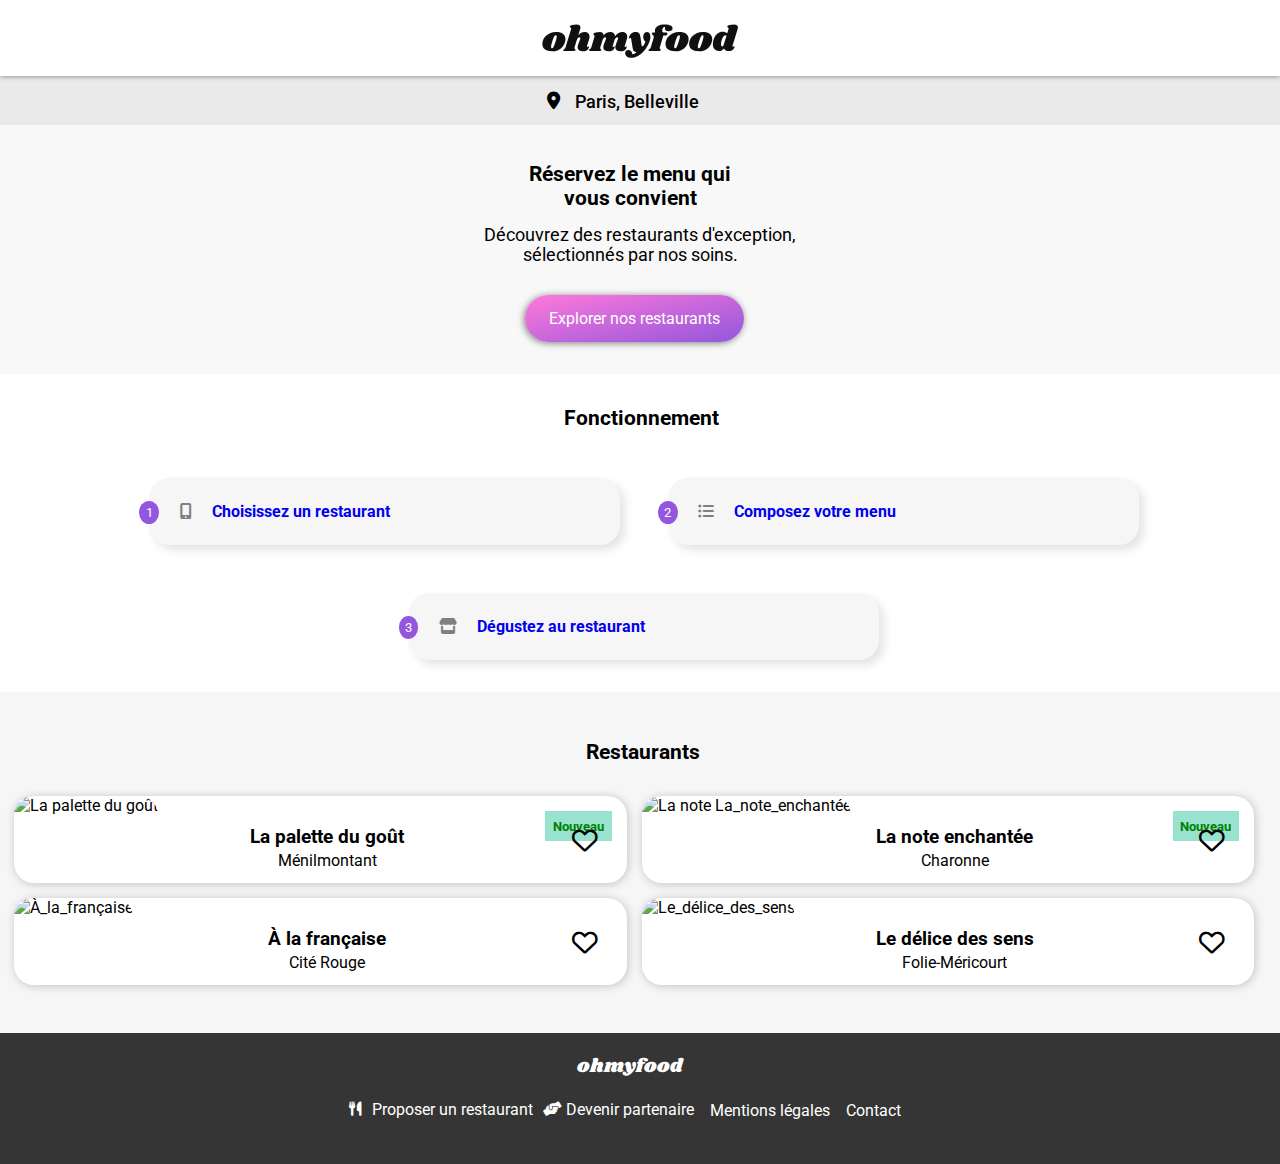
==== commit ca43fc82: "Minor changes" ====
--- a/index.html
+++ b/index.html
@@ -18,26 +18,27 @@
     
  
 
-        <!-- LOADING SPINNER
+        <!-- LOADING SPINNER   -->
         <div id="pre-load">
            
-            <img src="./assets/images/logo/logo_loader.jpg" alt="Logo_loader" /> 
+            <img src="./assets/images/logo/loader.jpg" alt="Logo_loader" /> 
         </div>
-    -->
-        
-
-
+ 
 
     <!-- HEADER -->
+
     <main>  
+
         <header class="header">
 
             <div id="logo">
-                <img src="./assets/images/logo/ohmyfood@2x.svg" alt="Logo">
+                <a href="index.html"><img src="./assets/images/logo/ohmyfood@2x.svg" alt="Logo"></a>
             </div>
 
         </header>
+
         <!-- END OF  HEADER-->
+
 
         <!-- SECTION -1 -->
 
@@ -46,11 +47,14 @@
             <div class="location">
                 <i class="fas fa-map-marker-alt"></i> <p>Paris,   Belleville</p>
             </div>
+
         </div>
+
         <!-- END OF SECTION -1 -->
 
 
         <!-- SECTION -2 -->
+
         <section class="section-2">
 
             <div class="description">
@@ -84,31 +88,43 @@
             
             <!-- FUNCTIONING -->
             <div class="functioning">
+            
                 <h2 class="h2">Fonctionnement</h2>
+
                         <!-- FIRST ITEM -->
+
                         <a href="#" class="item">
+
                             <span id="span--1">1</span>
                             <i class="fas fa-mobile-alt"></i>
                             <h2>Choisissez un restaurant</h2>
+
                         </a>
                         
                         
                         <!-- SECOND ITEM -->
+
                         <a href="#" class="item">
+
                             <span id="span--2">2</span>
                             <i class="fas fa-list-ul"></i>
                             <h2>Composez votre menu</h2>
+
                         </a>
 
 
                         <!-- THIRD ITEM -->
+
                         <a href="#" class="item">
+
                             <span id="span--3">3</span>
                             <i class="fas fa-store"></i>
                             <h2>Dégustez au restaurant</h2>
+
                         </a>
 
             </div>
+
             <!-- END OF FUNCTIONING -->
 
         </section>
@@ -217,6 +233,7 @@
                         
 
                 </div>
+                
                 <!-- END OF FOOD_CARDS -->
 
         </section>
--- a/css/main.css
+++ b/css/main.css
@@ -15,79 +15,88 @@
   color: black;
 }
 
-/* PRE-LOAD 
-
-#pre-load{
-background:white;
-z-index:9999;
-height:100vh;
-width:100%;
-animation: dissapear 3s ease-in-out;
-visibility:hidden;
-position:absolute;
-display:flex;
-align-items: center;
-flex-direction: column;
-
-}
-
-
-@keyframes dissapear {
-
-from{
-visibility:visible;
-height: 100vh;
-//opacity:1;
-}
-to {
-//opacity:0;
-height:0;
-}
-}
-
-
-#pre-load img{
-
-position:relative;
-margin:0 auto;
-top:15em;
-left:0em;
-visibility:hidden;
-animation : loading 1.6s ease-in-out; 
-object-fit:cover;
-width:10em;
-height:10em;
-border-radius:50%;
-box-shadow: 10px 5px 10px rgba(0,0,0,0.5),
-5px 8px 8px rgba(0,0,0,0.5),
-5px 8px 8px rgba(0,0,0,0.5),
-5px 8px 8px rgba(0,0,0,0.5),
-5px 8px 8px rgba(0,0,0,0.5),
-5px 8px 8px rgba(0,0,0,0.5),
-5px 8px 8px rgba(0,0,0,0.5),
-5px 8px 8px rgba(0,0,0,0.5),
-5px 8px 8px rgba(0,0,0,0.5),
-5px 8px 8px rgba(0,0,0,0.5),
-5px 8px 8px rgba(0,0,0,0.5),;
-}
-
-
-@keyframes loading {
-from {
-visibility:visible;
-transform:rotate(1turn);
-
-}
-
-to {
-
-visibility:hidden;
-
-}
-}
-
-
-END OF PRE-LOAD */
+/* PRE-LOAD */
+#pre-load {
+  background: white;
+  z-index: 9999;
+  height: 100vh;
+  width: 100%;
+  -webkit-animation: dissapear 3s ease-in-out;
+          animation: dissapear 3s ease-in-out;
+  visibility: hidden;
+  position: absolute;
+  display: -webkit-box;
+  display: -ms-flexbox;
+  display: flex;
+  -webkit-box-align: center;
+      -ms-flex-align: center;
+          align-items: center;
+  -webkit-box-orient: vertical;
+  -webkit-box-direction: normal;
+      -ms-flex-direction: column;
+          flex-direction: column;
+}
+
+/* PRE-LOAD ANIMATION */
+@-webkit-keyframes dissapear {
+  from {
+    visibility: visible;
+    height: 100vh;
+  }
+  to {
+    height: 0;
+  }
+}
+@keyframes dissapear {
+  from {
+    visibility: visible;
+    height: 100vh;
+  }
+  to {
+    height: 0;
+  }
+}
+
+#pre-load img {
+  position: relative;
+  margin: 0 auto;
+  top: 15em;
+  left: 0em;
+  visibility: hidden;
+  -webkit-animation: loading 1.6s ease-in-out;
+          animation: loading 1.6s ease-in-out;
+  -o-object-fit: cover;
+     object-fit: cover;
+  width: 10em;
+  height: 10em;
+  border-radius: 50%;
+  -webkit-box-shadow: 10px 5px 10px rgba(0, 0, 0, 0.5), 5px 8px 8px rgba(0, 0, 0, 0.5), 5px 8px 8px rgba(0, 0, 0, 0.5), 5px 8px 8px rgba(0, 0, 0, 0.5), 5px 8px 8px rgba(0, 0, 0, 0.5), 5px 8px 8px rgba(0, 0, 0, 0.5), 5px 8px 8px rgba(0, 0, 0, 0.5), 5px 8px 8px rgba(0, 0, 0, 0.5), 5px 8px 8px rgba(0, 0, 0, 0.5), 5px 8px 8px rgba(0, 0, 0, 0.5), 5px 8px 8px rgba(0, 0, 0, 0.5);
+          box-shadow: 10px 5px 10px rgba(0, 0, 0, 0.5), 5px 8px 8px rgba(0, 0, 0, 0.5), 5px 8px 8px rgba(0, 0, 0, 0.5), 5px 8px 8px rgba(0, 0, 0, 0.5), 5px 8px 8px rgba(0, 0, 0, 0.5), 5px 8px 8px rgba(0, 0, 0, 0.5), 5px 8px 8px rgba(0, 0, 0, 0.5), 5px 8px 8px rgba(0, 0, 0, 0.5), 5px 8px 8px rgba(0, 0, 0, 0.5), 5px 8px 8px rgba(0, 0, 0, 0.5), 5px 8px 8px rgba(0, 0, 0, 0.5);
+}
+
+/* PRE-LOAD ANIMATION */
+@-webkit-keyframes loading {
+  from {
+    visibility: visible;
+    -webkit-transform: rotate(1turn);
+            transform: rotate(1turn);
+  }
+  to {
+    visibility: hidden;
+  }
+}
+@keyframes loading {
+  from {
+    visibility: visible;
+    -webkit-transform: rotate(1turn);
+            transform: rotate(1turn);
+  }
+  to {
+    visibility: hidden;
+  }
+}
+
+/* END OF PRE-LOAD */
 /* DESKTOP */
 @media screen and (min-width: 993px) {
   /* HEADER */
@@ -174,7 +183,6 @@
     grid-area: b;
     padding: 0.9em 1.5em;
     border-radius: 30px;
-    /* Temporary */
     background-image: -webkit-gradient(linear, left top, right bottom, from(#FF79DA), to(#9356DC));
     background-image: linear-gradient(to bottom right, #FF79DA, #9356DC);
     margin-top: 10px;
@@ -188,7 +196,7 @@
     color: white;
   }
   .button:hover {
-    opacity: 0.9;
+    opacity: 0.7;
     -webkit-box-shadow: 1px 1px 10px rgba(0, 0, 0, 0.5);
             box-shadow: 1px 1px 10px rgba(0, 0, 0, 0.5);
   }
@@ -206,12 +214,10 @@
     -ms-flex-wrap: wrap;
         flex-wrap: wrap;
     gap: 3em;
-    /*align-items: center;*/
     position: relative;
     -webkit-box-pack: center;
         -ms-flex-pack: center;
             justify-content: center;
-    /*right:70px;*/
     padding-left: 23px;
     padding-right: 15px;
   }
@@ -470,7 +476,7 @@
 
 /* END OF DESKTOP */
 /* MOBILE AND TABLET */
-@media screen and (min-width: 320px) and (max-width: 992px) {
+@media screen and (min-width: 0px) and (max-width: 992px) {
   /* HEADER */
   #logo {
     display: -webkit-box;
@@ -556,7 +562,6 @@
     grid-area: b;
     padding: 0.9em 1.5em;
     border-radius: 30px;
-    /* Temporary */
     background-image: -webkit-gradient(linear, left top, right bottom, from(#FF79DA), to(#9356DC));
     background-image: linear-gradient(to bottom right, #FF79DA, #9356DC);
     margin-top: 10px;
@@ -570,7 +575,7 @@
     color: white;
   }
   .button:hover {
-    opacity: 0.9;
+    opacity: 0.7;
     -webkit-box-shadow: 1px 1px 10px rgba(0, 0, 0, 0.5);
             box-shadow: 1px 1px 10px rgba(0, 0, 0, 0.5);
   }
@@ -589,9 +594,7 @@
     -webkit-box-direction: normal;
         -ms-flex-direction: column;
             flex-direction: column;
-    /*align-items: center;*/
-    position: relative;
-    /*right:70px;*/
+    position: relative;
     padding-left: 23px;
     padding-right: 15px;
   }
@@ -638,10 +641,10 @@
     top: 1px;
     color: gray;
   }
-  .item:last-child:active {
+  .item:active {
     background-color: #F5EDFF;
   }
-  .item:last-child:active .fa-store {
+  .item:active .fas {
     color: #9356DC;
   }
   /* END SECTION -3 */
